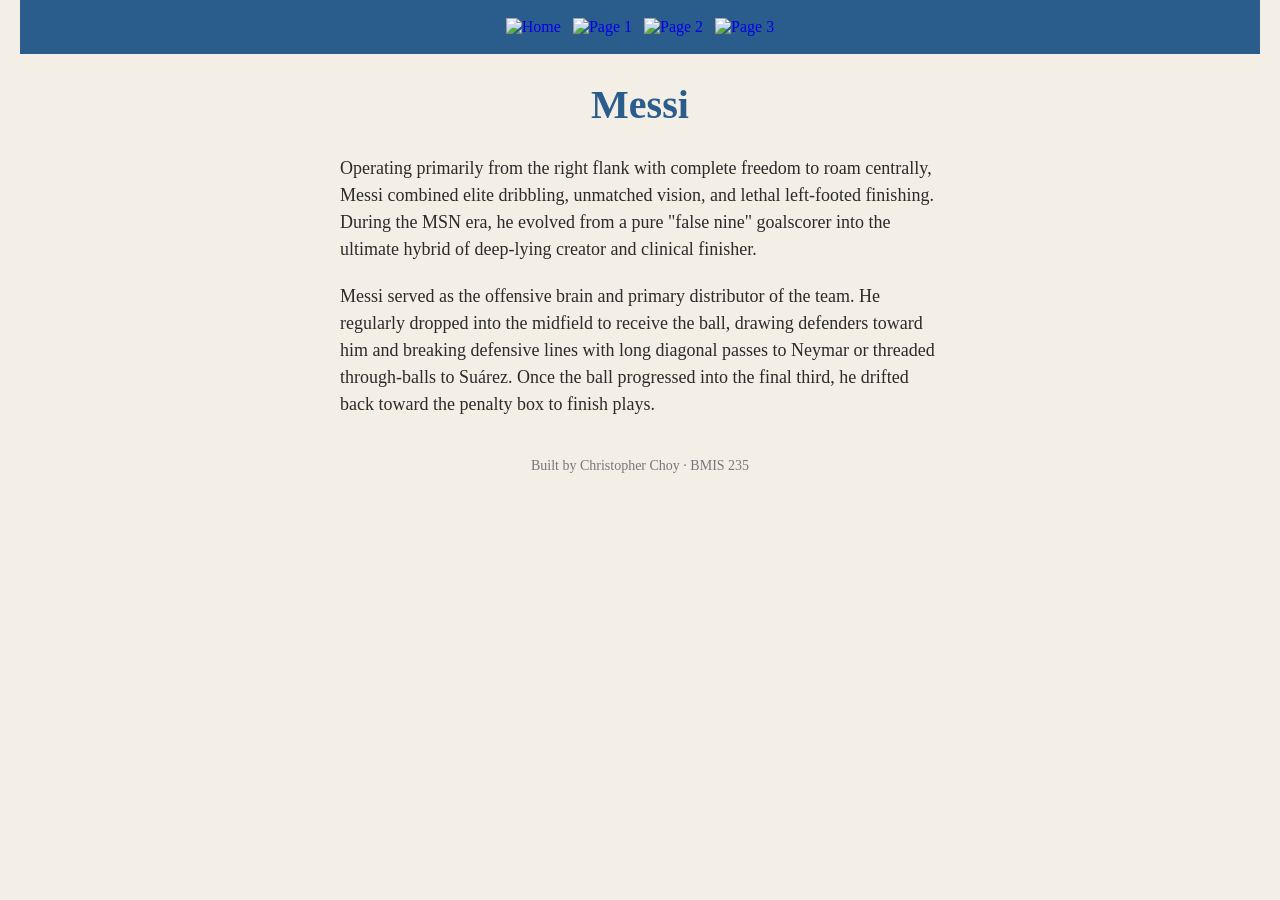
==== Messi.html @ 014483d9 "Rename page1.html to Messi.html" ====
<!DOCTYPE html>
<!--
  Author: Christopher Choy
  GU username: cchoy
  Course: BMIS 235 - HTML-3
-->
<html lang="en">
<head>
<meta charset="utf-8">
<meta name="author" content="YOUR NAME">
<title>Messi</title>

<!-- this one line connects the page to the stylesheet -->
<link rel="stylesheet" href="styles.css">
</head>
<body>

<!-- ===== MENU ============================================================
     The menu is four links. Each link wraps an image instead of words.
     Build it once on this page, check that every link works,
     then copy the whole <nav> block and paste it over the menu on the
     other three pages, so every page has the exact same menu.
     ===================================================================== -->
<nav>
    <a href="index.html"><img src="img/home.png" alt="Home"></a>
    <a href="page1.html"><img src="img/page1.png" alt="Page 1"></a>
    <a href="page2.html"><img src="img/page2.png" alt="Page 2"></a>
    <a href="page3.html"><img src="img/page3.png" alt="Page 3"></a>
</nav>

<h1>Messi</h1>
<p>Operating primarily from the right flank with complete freedom to roam centrally, Messi combined elite dribbling, unmatched vision, and lethal left-footed finishing. During the MSN era, he evolved from a pure "false nine" goalscorer into the ultimate hybrid of deep-lying creator and clinical finisher.</p>
<p>Messi served as the offensive brain and primary distributor of the team. He regularly dropped into the midfield to receive the ball, drawing defenders toward him and breaking defensive lines with long diagonal passes to Neymar or threaded through-balls to Suárez. Once the ball progressed into the final third, he drifted back toward the penalty box to finish plays.</p>

<!-- Footer: fill in your name -->
<footer>Built by Christopher Choy &middot; BMIS 235</footer>

</body>
</html>
---- styles.css ----
/* =====================================================================
   styles.css  ·  YOUR BRAND
   ---------------------------------------------------------------------
   This one file is your brand guide. Every page that links to it gets
   the same font, the same colors and the same spacing.
   Change a color here once, and every page changes.

   Use the same font and colors you picked for your Excel menu images,
   so the menu and the pages look like one brand.
   ===================================================================== */

body {
    font-family: Georgia, "Times New Roman", serif;
    background-color: #f4efe6;
    color: #2b2b2b;
    margin: 0;
    padding: 0 20px 40px 20px;
}

/* the menu at the top of every page */
nav {
    background-color: #2b5d8c;
    padding: 14px;
    text-align: center;
}

/* every image inside the menu is forced to the same height.
   If your images still look different sizes, their WIDTHS are
   different: go back to Excel and make every cell the same size. */
nav img {
    height: 50px;
    margin: 4px;
    vertical-align: middle;
}

/* no underline or border around the image links */
nav a {
    text-decoration: none;
}

h1 {
    color: #2b5d8c;
    text-align: center;
    font-size: 40px;
}

p {
    max-width: 600px;
    margin: 20px auto;
    font-size: 18px;
    line-height: 1.5;
}

footer {
    text-align: center;
    font-size: 14px;
    color: #777777;
    margin-top: 40px;
}
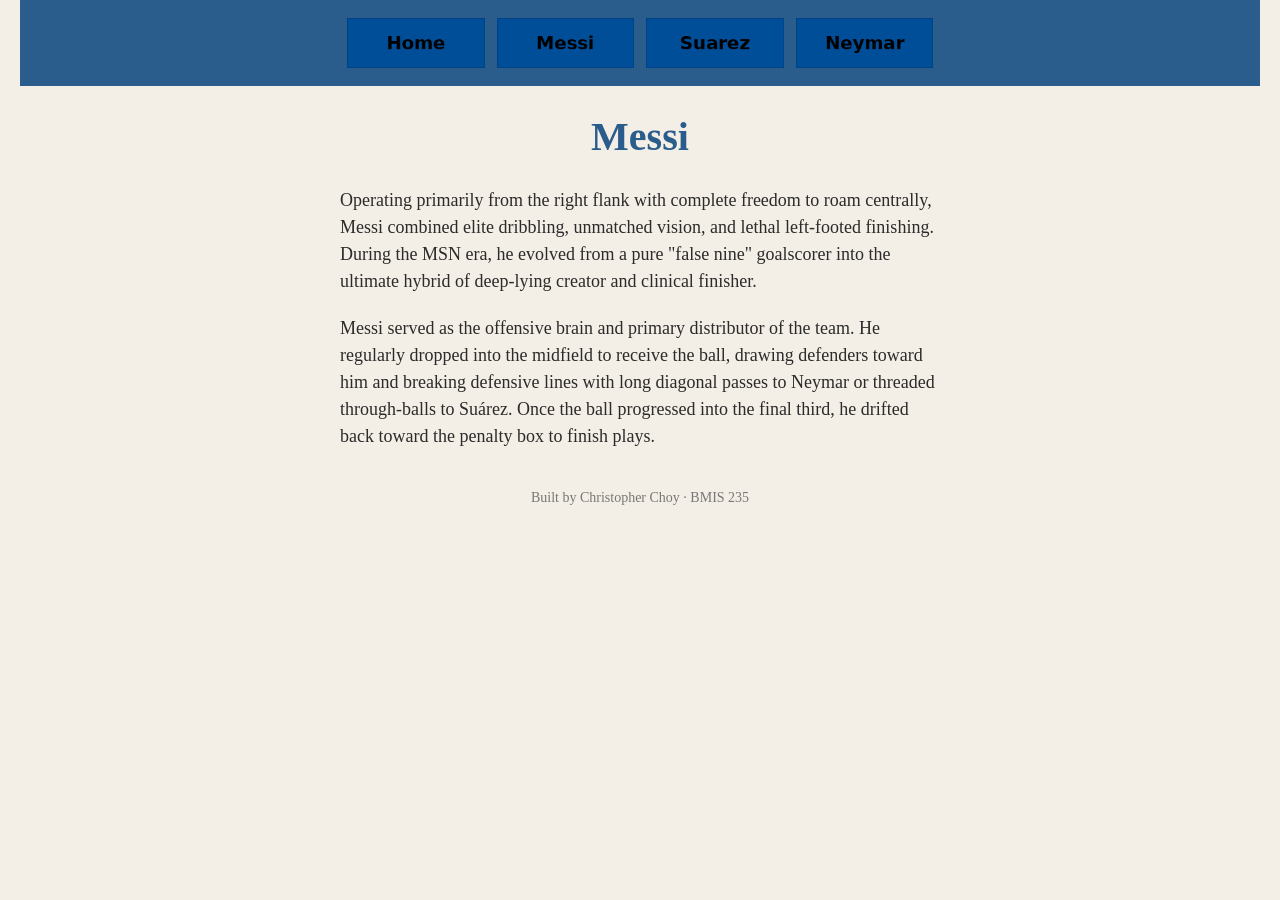
==== commit 4942bd86: "Update Messi.html" ====
--- a/Messi.html
+++ b/Messi.html
@@ -23,9 +23,9 @@
      ===================================================================== -->
 <nav>
     <a href="index.html"><img src="img/home.png" alt="Home"></a>
-    <a href="page1.html"><img src="img/page1.png" alt="Page 1"></a>
-    <a href="page2.html"><img src="img/page2.png" alt="Page 2"></a>
-    <a href="page3.html"><img src="img/page3.png" alt="Page 3"></a>
+    <a href="Messi.html"><img src="img/Messi.png" alt="Page 1"></a>
+    <a href="Suarez.html"><img src="img/Suarez.png" alt="Page 2"></a>
+    <a href="Neymar.html"><img src="img/Neymar.png" alt="Page 3"></a>
 </nav>
 
 <h1>Messi</h1>
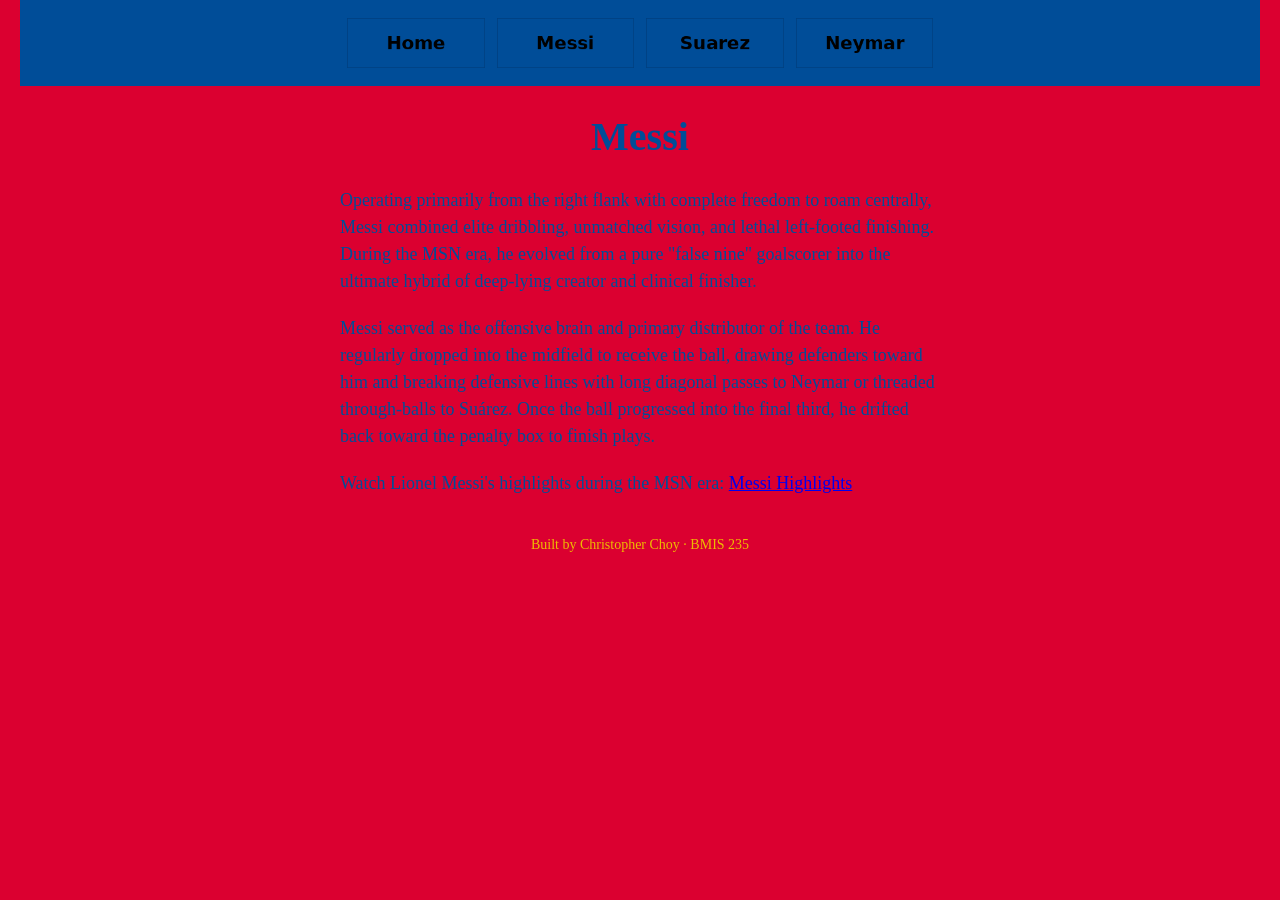
==== commit dc4eca54: "Update Messi.html" ====
--- a/Messi.html
+++ b/Messi.html
@@ -22,7 +22,7 @@
      other three pages, so every page has the exact same menu.
      ===================================================================== -->
 <nav>
-    <a href="index.html"><img src="img/home.png" alt="Home"></a>
+    <a href="index.html"><img src="img/MSN.png" alt="Home"></a>
     <a href="Messi.html"><img src="img/Messi.png" alt="Page 1"></a>
     <a href="Suarez.html"><img src="img/Suarez.png" alt="Page 2"></a>
     <a href="Neymar.html"><img src="img/Neymar.png" alt="Page 3"></a>
@@ -33,6 +33,14 @@
 <p>Messi served as the offensive brain and primary distributor of the team. He regularly dropped into the midfield to receive the ball, drawing defenders toward him and breaking defensive lines with long diagonal passes to Neymar or threaded through-balls to Suárez. Once the ball progressed into the final third, he drifted back toward the penalty box to finish plays.</p>
 
 <!-- Footer: fill in your name -->
+  
+<p>
+    Watch Lionel Messi's highlights during the MSN era:
+    <a href="https://www.youtube.com/watch?v=Ht1wQJTpNAA" target="_blank">
+        Messi Highlights
+    </a>
+</p>
+
 <footer>Built by Christopher Choy &middot; BMIS 235</footer>
 
 </body>
--- a/styles.css
+++ b/styles.css
@@ -1,5 +1,5 @@
 /* =====================================================================
-   styles.css  ·  YOUR BRAND
+   styles.css  ·  MSN
    ---------------------------------------------------------------------
    This one file is your brand guide. Every page that links to it gets
    the same font, the same colors and the same spacing.
@@ -11,15 +11,15 @@
 
 body {
     font-family: Georgia, "Times New Roman", serif;
-    background-color: #f4efe6;
-    color: #2b2b2b;
+    background-color: #DB0030;
+    color: #004D98;
     margin: 0;
     padding: 0 20px 40px 20px;
 }
 
 /* the menu at the top of every page */
 nav {
-    background-color: #2b5d8c;
+    background-color: #004D98;
     padding: 14px;
     text-align: center;
 }
@@ -39,7 +39,7 @@
 }
 
 h1 {
-    color: #2b5d8c;
+    color: #004D98;
     text-align: center;
     font-size: 40px;
 }
@@ -54,6 +54,6 @@
 footer {
     text-align: center;
     font-size: 14px;
-    color: #777777;
+    color: #EDBB00;
     margin-top: 40px;
 }
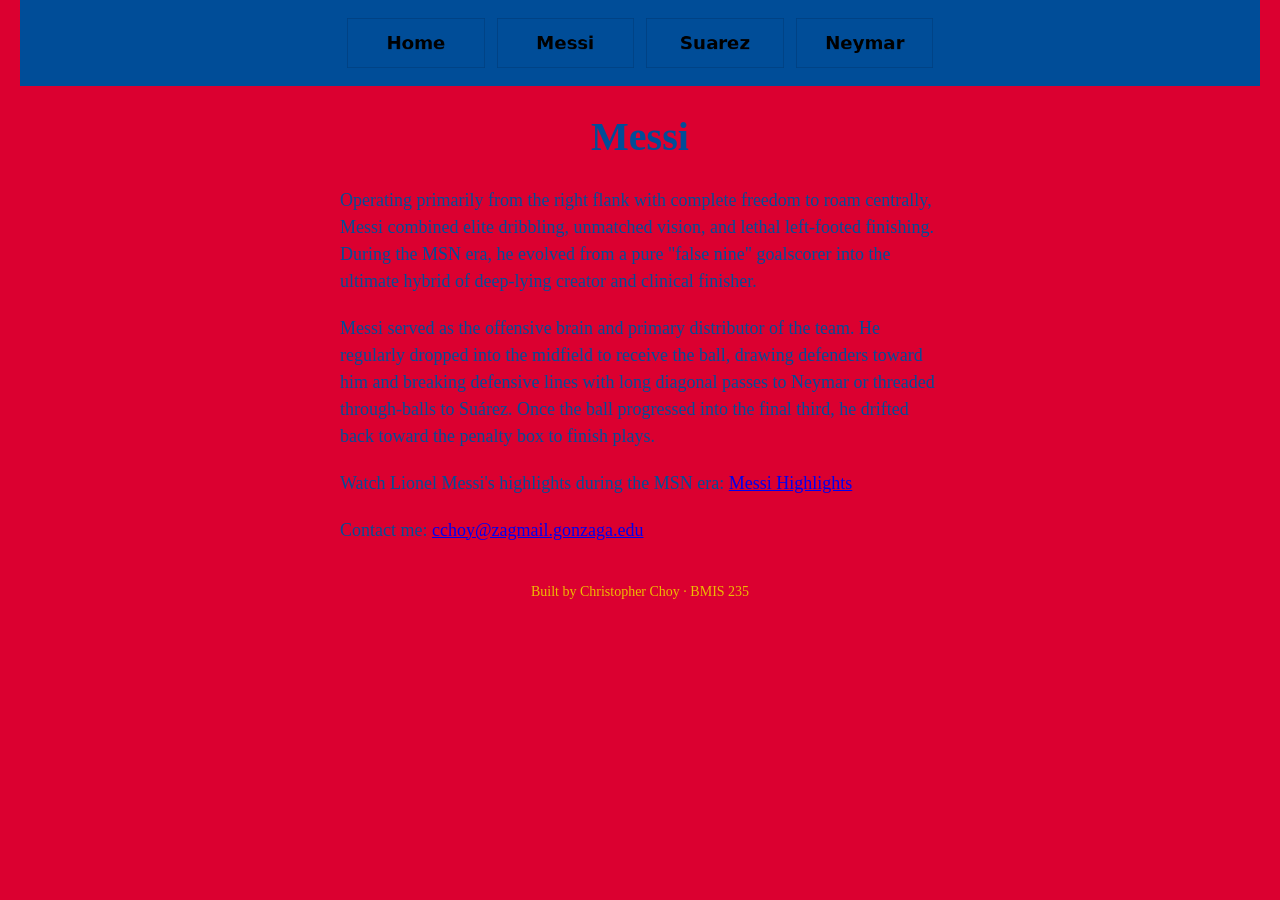
==== commit 7f642321: "Update Messi.html" ====
--- a/Messi.html
+++ b/Messi.html
@@ -7,7 +7,7 @@
 <html lang="en">
 <head>
 <meta charset="utf-8">
-<meta name="author" content="YOUR NAME">
+<meta name="author" content="Christopher Choy">
 <title>Messi</title>
 
 <!-- this one line connects the page to the stylesheet -->
@@ -23,9 +23,9 @@
      ===================================================================== -->
 <nav>
     <a href="index.html"><img src="img/MSN.png" alt="Home"></a>
-    <a href="Messi.html"><img src="img/Messi.png" alt="Page 1"></a>
-    <a href="Suarez.html"><img src="img/Suarez.png" alt="Page 2"></a>
-    <a href="Neymar.html"><img src="img/Neymar.png" alt="Page 3"></a>
+    <a href="Messi.html"><img src="img/Messi.png" alt="Messi"></a>
+    <a href="Suarez.html"><img src="img/Suarez.png" alt="Suarez"></a>
+    <a href="Neymar.html"><img src="img/Neymar.png" alt="Neymar"></a>
 </nav>
 
 <h1>Messi</h1>
@@ -40,6 +40,14 @@
         Messi Highlights
     </a>
 </p>
+  
+<!-- Email Link -->
+<p>
+    Contact me:
+    <a href="mailto:cchoy@zagmail.gonzaga.edu">
+        cchoy@zagmail.gonzaga.edu
+    </a>
+</p>
 
 <footer>Built by Christopher Choy &middot; BMIS 235</footer>
 
